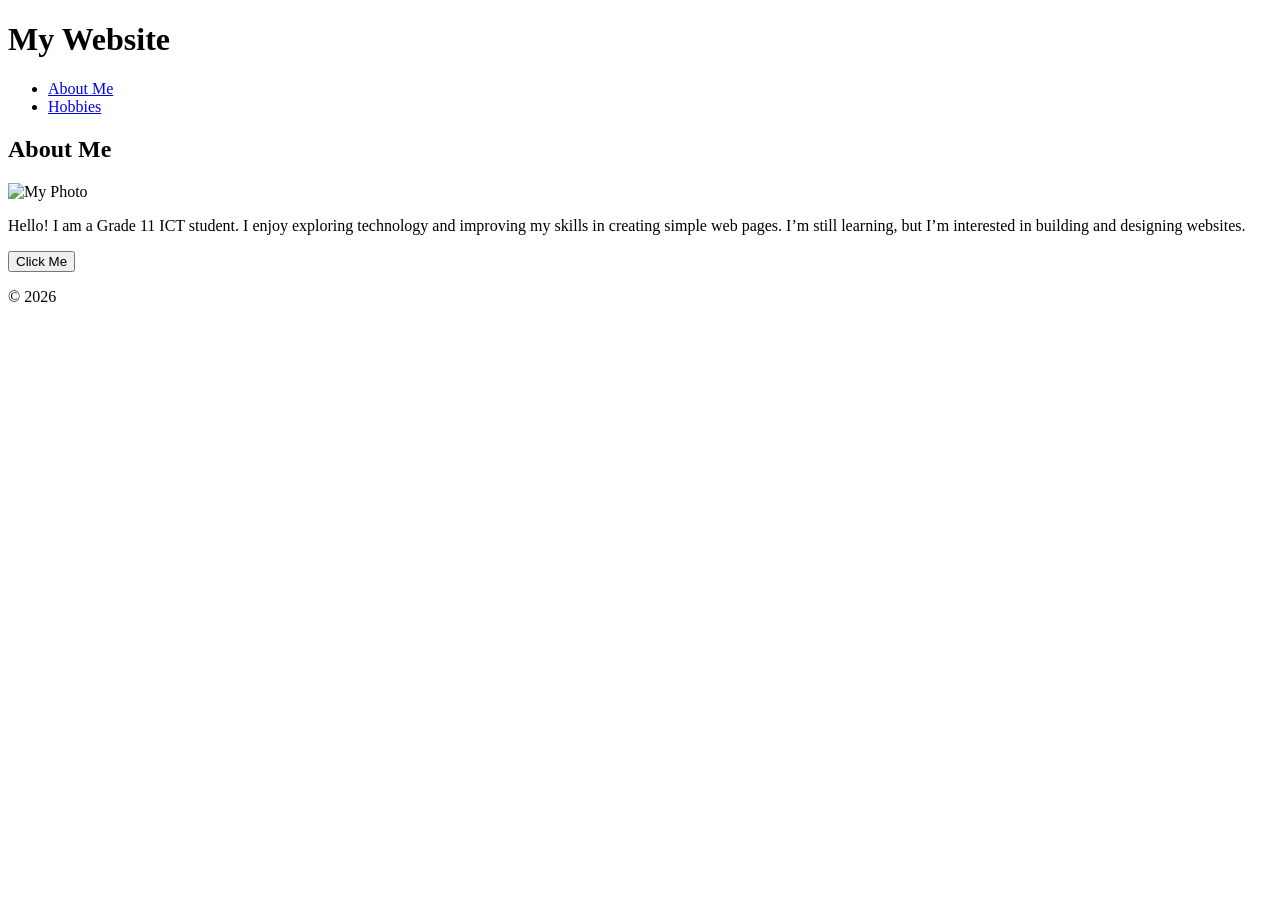
==== index.html @ 11fd7420 "Create index.html" ====
<!DOCTYPE html>
<html lang="en">
<head>
    <meta charset="UTF-8">
    <meta name="viewport" content="width=device-width, initial-scale=1.0">
    <title>About Me</title>
    <link rel="stylesheet" href="style.css">
</head>
<body>

<header>
    <h1>My Website</h1>
    <nav>
        <ul>
            <li><a href="index.html" class="active">About Me</a></li>
            <li><a href="hobbies.html">Hobbies</a></li>
        </ul>
    </nav>
</header>

<section class="content">
    <h2>About Me</h2>

    <img src="images/profile.jpg" alt="My Photo">

    <p>
        Hello! I am a Grade 11 ICT student. I enjoy exploring technology and improving my skills in creating simple web pages. I’m still learning, but I’m interested in building and designing websites.
    </p>

    <p id="welcomeText"></p>

    <button onclick="showWelcome()">Click Me</button>
</section>

<footer>
    <p>© 2026</p>
</footer>

<script src="script.js"></script>
</body>
</html>
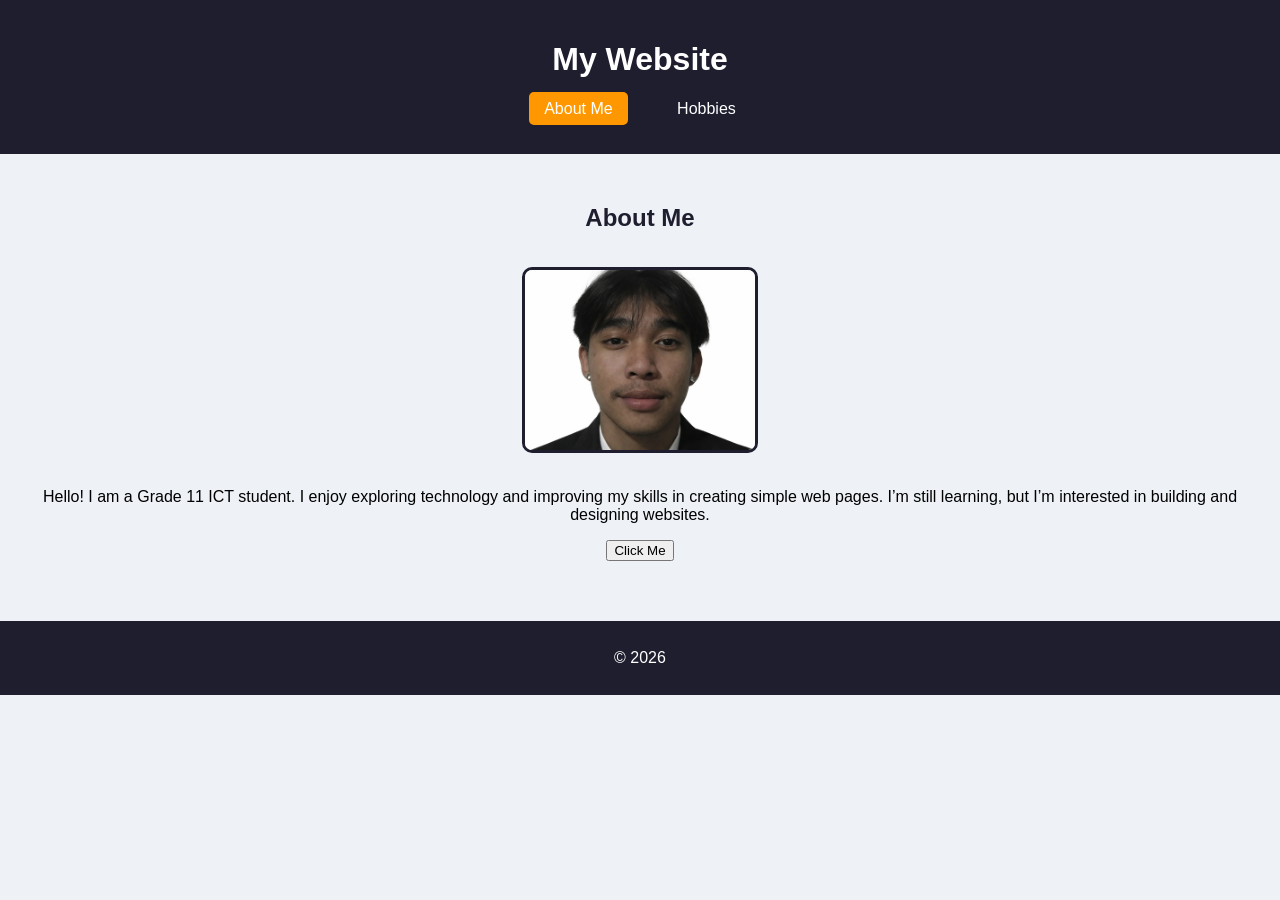
==== commit b58efe89: "Update index.html" ====
--- a/index.html
+++ b/index.html
@@ -21,7 +21,7 @@
 <section class="content">
     <h2>About Me</h2>
 
-    <img src="images/profile.jpg" alt="My Photo">
+    <img src="file_00000000ab307208bfb2c462581de7c5.png" alt="My Photo">
 
     <p>
         Hello! I am a Grade 11 ICT student. I enjoy exploring technology and improving my skills in creating simple web pages. I’m still learning, but I’m interested in building and designing websites.
--- a/style.css
+++ b/style.css
@@ -0,0 +1,83 @@
+body {
+    font-family: Arial, sans-serif;
+    margin: 0;
+    background: #eef2f7;
+}
+
+header {
+    background: #1e1e2f;
+    color: white;
+    text-align: center;
+    padding: 20px;
+}
+
+nav ul {
+    list-style: none;
+    padding: 0;
+    margin-top: 10px;
+}
+
+nav ul li {
+    display: inline;
+    margin: 0 15px;
+}
+
+nav ul li a {
+    text-decoration: none;
+    color: white;
+    padding: 8px 15px;
+    border-radius: 5px;
+}
+
+nav ul li a.active {
+    background-color: #ff9800;
+}
+
+nav ul li a:hover {
+    background-color: #ff9800;
+}
+
+.content {
+    padding: 30px;
+    text-align: center;
+}
+
+img {
+    width: 230px;
+    height: 180px;
+    object-fit: cover;
+    border-radius: 10px;
+    margin: 15px 0;
+    border: 3px solid #1e1e2f;
+}
+
+.hobby {
+    background: white;
+    padding: 20px;
+    margin: 20px auto;
+    width: 80%;
+    border-radius: 12px;
+    box-shadow: 0 5px 15px rgba(0,0,0,0.15);
+    transition: transform 0.3s;
+}
+
+.hobby:hover {
+    transform: translateY(-5px);
+}
+
+h2 {
+    color: #1e1e2f;
+}
+
+footer {
+    background: #1e1e2f;
+    color: white;
+    text-align: center;
+    padding: 12px;
+    margin-top: 30px;
+}
+
+#welcomeText {
+    margin-top: 10px;
+    font-weight: bold;
+}
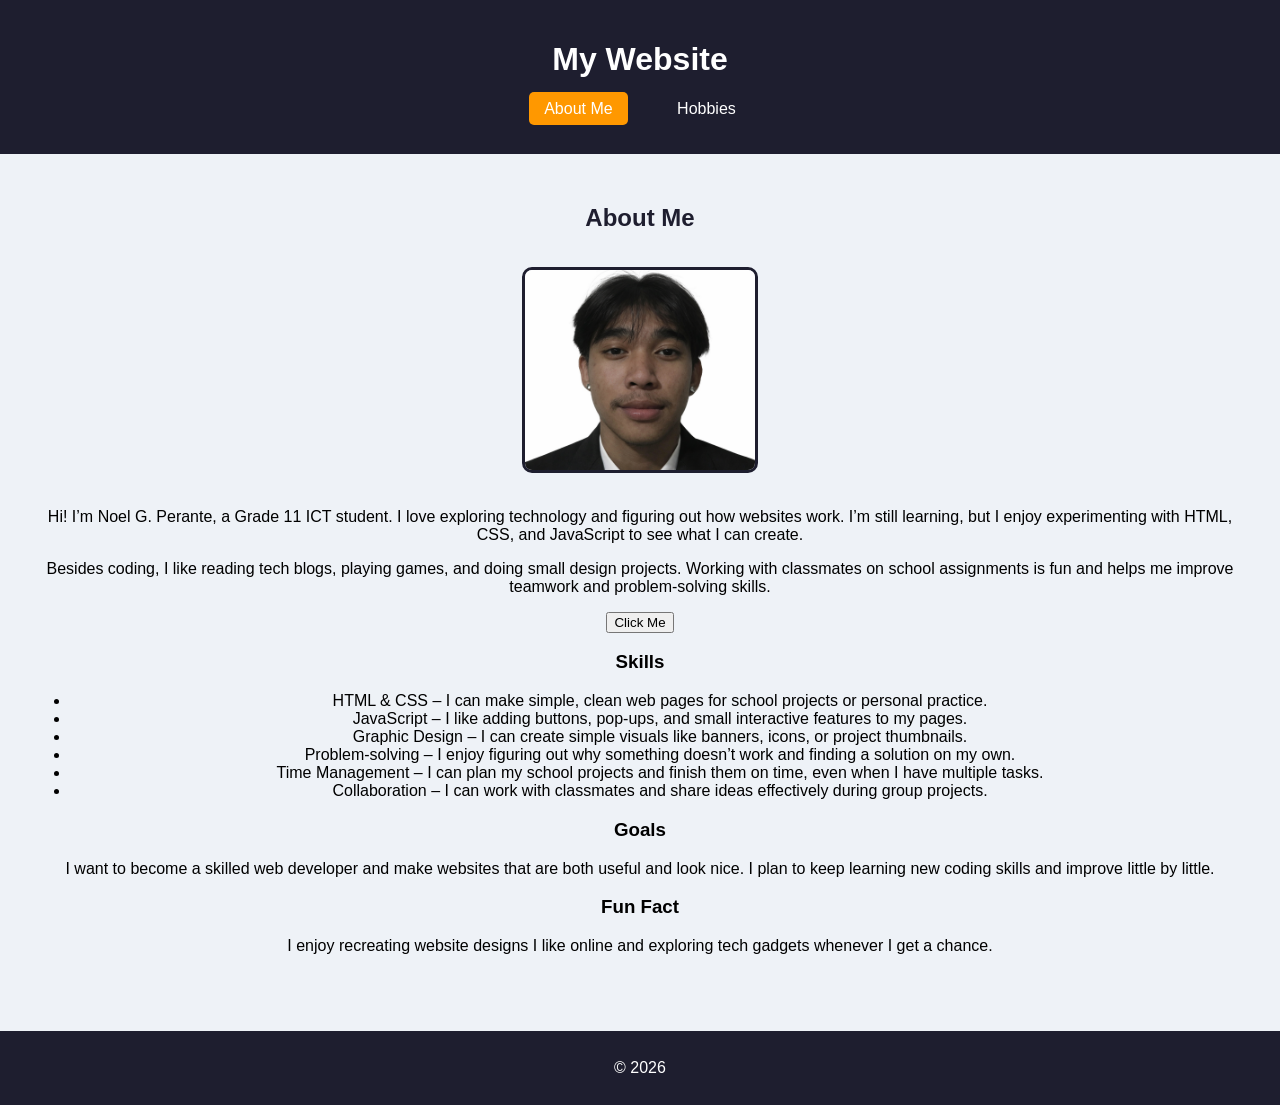
==== commit 62ccdbc4: "Update index.html" ====
--- a/index.html
+++ b/index.html
@@ -21,15 +21,38 @@
 <section class="content">
     <h2>About Me</h2>
 
-    <img src="file_00000000ab307208bfb2c462581de7c5.png" alt="My Photo">
+    <img src="file_00000000ab307208bfb2c462581de7c5.png" alt="My Photo" class="profile-photo">
 
     <p>
-        Hello! I am a Grade 11 ICT student. I enjoy exploring technology and improving my skills in creating simple web pages. I’m still learning, but I’m interested in building and designing websites.
+        Hi! I’m Noel G. Perante, a Grade 11 ICT student. I love exploring technology and figuring out how websites work. I’m still learning, but I enjoy experimenting with HTML, CSS, and JavaScript to see what I can create.
+    </p>
+
+    <p>
+        Besides coding, I like reading tech blogs, playing games, and doing small design projects. Working with classmates on school assignments is fun and helps me improve teamwork and problem-solving skills.
     </p>
 
     <p id="welcomeText"></p>
+    <button id="welcomeBtn">Click Me</button>
 
-    <button onclick="showWelcome()">Click Me</button>
+    <h3>Skills</h3>
+    <ul>
+        <li>HTML & CSS – I can make simple, clean web pages for school projects or personal practice.</li>
+        <li>JavaScript – I like adding buttons, pop-ups, and small interactive features to my pages.</li>
+        <li>Graphic Design – I can create simple visuals like banners, icons, or project thumbnails.</li>
+        <li>Problem-solving – I enjoy figuring out why something doesn’t work and finding a solution on my own.</li>
+        <li>Time Management – I can plan my school projects and finish them on time, even when I have multiple tasks.</li>
+        <li>Collaboration – I can work with classmates and share ideas effectively during group projects.</li>
+    </ul>
+
+    <h3>Goals</h3>
+    <p>
+        I want to become a skilled web developer and make websites that are both useful and look nice. I plan to keep learning new coding skills and improve little by little.
+    </p>
+
+    <h3>Fun Fact</h3>
+    <p>
+        I enjoy recreating website designs I like online and exploring tech gadgets whenever I get a chance.
+    </p>
 </section>
 
 <footer>
--- a/style.css
+++ b/style.css
@@ -44,11 +44,11 @@
 
 img {
     width: 230px;
-    height: 180px;
+    height: 200px;
     object-fit: cover;
     border-radius: 10px;
     margin: 15px 0;
-    border: 3px solid #1e1e2f;
+    border: 3px solid #1e1e2f;    
 }
 
 .hobby {
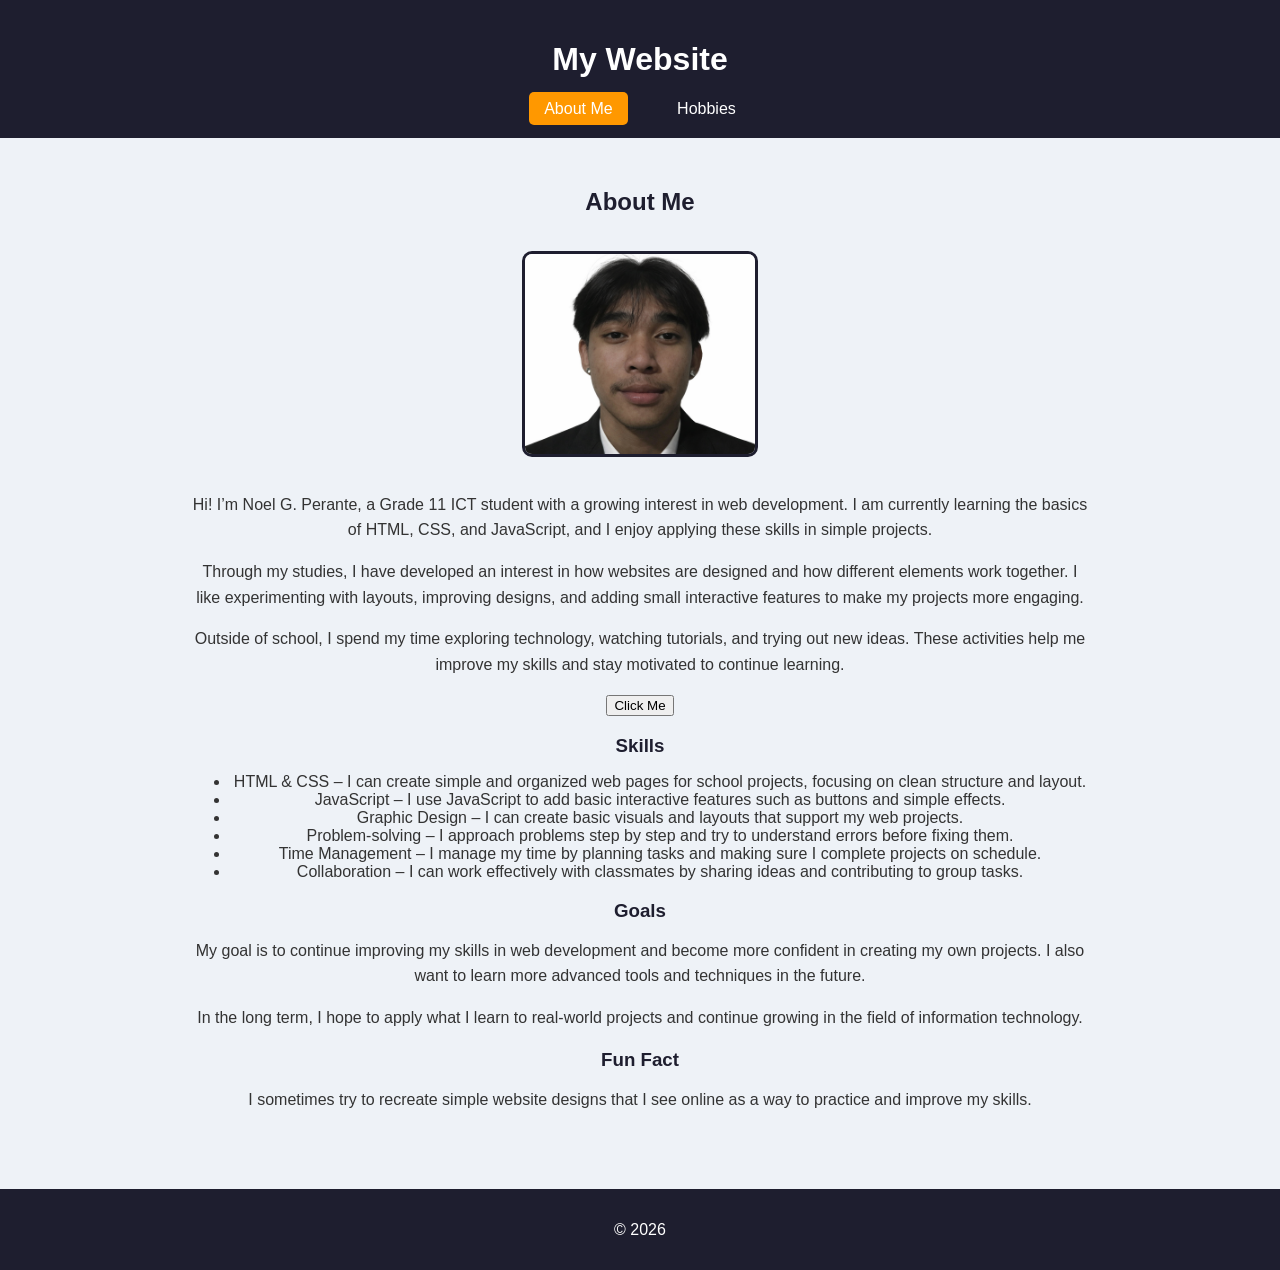
==== commit ef12f114: "Update index.html" ====
--- a/index.html
+++ b/index.html
@@ -24,11 +24,15 @@
     <img src="file_00000000ab307208bfb2c462581de7c5.png" alt="My Photo" class="profile-photo">
 
     <p>
-        Hi! I’m Noel G. Perante, a Grade 11 ICT student. I love exploring technology and figuring out how websites work. I’m still learning, but I enjoy experimenting with HTML, CSS, and JavaScript to see what I can create.
+        Hi! I’m Noel G. Perante, a Grade 11 ICT student with a growing interest in web development. I am currently learning the basics of HTML, CSS, and JavaScript, and I enjoy applying these skills in simple projects.
     </p>
 
     <p>
-        Besides coding, I like reading tech blogs, playing games, and doing small design projects. Working with classmates on school assignments is fun and helps me improve teamwork and problem-solving skills.
+        Through my studies, I have developed an interest in how websites are designed and how different elements work together. I like experimenting with layouts, improving designs, and adding small interactive features to make my projects more engaging.
+    </p>
+
+    <p>
+        Outside of school, I spend my time exploring technology, watching tutorials, and trying out new ideas. These activities help me improve my skills and stay motivated to continue learning.
     </p>
 
     <p id="welcomeText"></p>
@@ -36,22 +40,26 @@
 
     <h3>Skills</h3>
     <ul>
-        <li>HTML & CSS – I can make simple, clean web pages for school projects or personal practice.</li>
-        <li>JavaScript – I like adding buttons, pop-ups, and small interactive features to my pages.</li>
-        <li>Graphic Design – I can create simple visuals like banners, icons, or project thumbnails.</li>
-        <li>Problem-solving – I enjoy figuring out why something doesn’t work and finding a solution on my own.</li>
-        <li>Time Management – I can plan my school projects and finish them on time, even when I have multiple tasks.</li>
-        <li>Collaboration – I can work with classmates and share ideas effectively during group projects.</li>
+        <li>HTML & CSS – I can create simple and organized web pages for school projects, focusing on clean structure and layout.</li>
+        <li>JavaScript – I use JavaScript to add basic interactive features such as buttons and simple effects.</li>
+        <li>Graphic Design – I can create basic visuals and layouts that support my web projects.</li>
+        <li>Problem-solving – I approach problems step by step and try to understand errors before fixing them.</li>
+        <li>Time Management – I manage my time by planning tasks and making sure I complete projects on schedule.</li>
+        <li>Collaboration – I can work effectively with classmates by sharing ideas and contributing to group tasks.</li>
     </ul>
 
     <h3>Goals</h3>
     <p>
-        I want to become a skilled web developer and make websites that are both useful and look nice. I plan to keep learning new coding skills and improve little by little.
+        My goal is to continue improving my skills in web development and become more confident in creating my own projects. I also want to learn more advanced tools and techniques in the future.
+    </p>
+
+    <p>
+        In the long term, I hope to apply what I learn to real-world projects and continue growing in the field of information technology.
     </p>
 
     <h3>Fun Fact</h3>
     <p>
-        I enjoy recreating website designs I like online and exploring tech gadgets whenever I get a chance.
+        I sometimes try to recreate simple website designs that I see online as a way to practice and improve my skills.
     </p>
 </section>
 
--- a/style.css
+++ b/style.css
@@ -2,23 +2,24 @@
     font-family: Arial, sans-serif;
     margin: 0;
     background: #eef2f7;
+    color: #333;
 }
 
 header {
     background: #1e1e2f;
     color: white;
     text-align: center;
-    padding: 20px;
+    padding: 20px 10px;
 }
 
 nav ul {
     list-style: none;
     padding: 0;
-    margin-top: 10px;
+    margin: 10px 0 0 0;
 }
 
 nav ul li {
-    display: inline;
+    display: inline-block;
     margin: 0 15px;
 }
 
@@ -27,46 +28,68 @@
     color: white;
     padding: 8px 15px;
     border-radius: 5px;
+    transition: background 0.3s;
 }
 
-nav ul li a.active {
-    background-color: #ff9800;
-}
-
+nav ul li a.active,
 nav ul li a:hover {
     background-color: #ff9800;
 }
 
 .content {
-    padding: 30px;
+    padding: 30px 20px;
     text-align: center;
+    max-width: 900px;
+    margin: 0 auto;
 }
 
-img {
+img.profile-photo {
     width: 230px;
     height: 200px;
     object-fit: cover;
     border-radius: 10px;
     margin: 15px 0;
-    border: 3px solid #1e1e2f;    
+    border: 3px solid #1e1e2f;
+}
+
+/* ✅ FIXED IMAGE SIZE */
+.hobby img {
+    width: 100%;
+    height: auto;
+    border-radius: 10px;
+    display: block;
+    margin-bottom: 10px;
 }
 
 .hobby {
     background: white;
     padding: 20px;
     margin: 20px auto;
-    width: 80%;
+    width: 90%;
+    max-width: 500px;
     border-radius: 12px;
     box-shadow: 0 5px 15px rgba(0,0,0,0.15);
-    transition: transform 0.3s;
+    transition: transform 0.3s, box-shadow 0.3s;
+    text-align: left;
 }
 
 .hobby:hover {
     transform: translateY(-5px);
+    box-shadow: 0 10px 20px rgba(0,0,0,0.2);
 }
 
 h2 {
     color: #1e1e2f;
+    margin-bottom: 20px;
+}
+
+h3 {
+    color: #1e1e2f;
+    margin-bottom: 8px;
+}
+
+p {
+    line-height: 1.6;
 }
 
 footer {
@@ -78,6 +101,8 @@
 }
 
 #welcomeText {
-    margin-top: 10px;
+    margin-top: 15px;
     font-weight: bold;
+    color: #ff9800;
+    font-size: 18px;
 }
